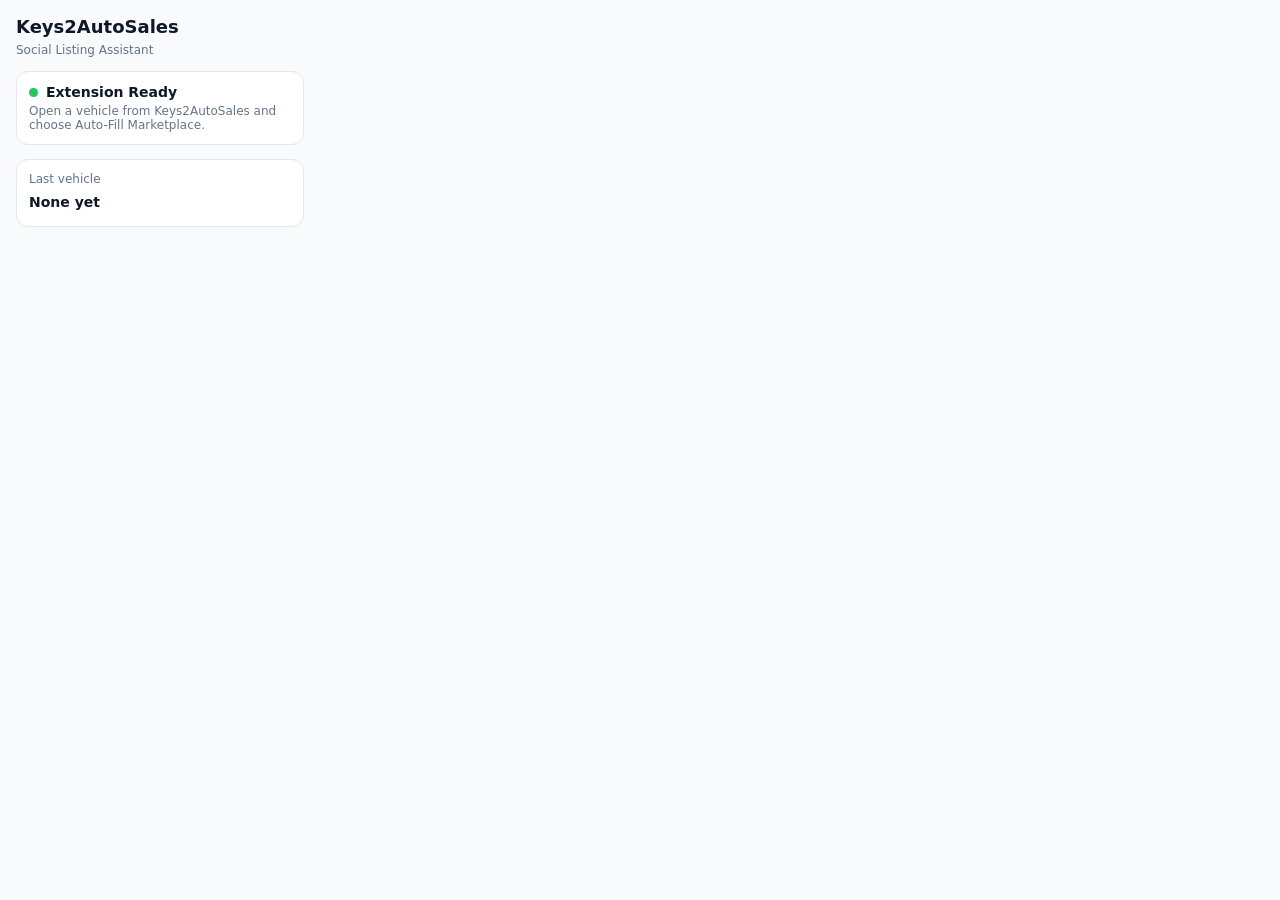
==== extension/popup.html @ 63e0290d "Add Social Listing Assistant popup" ====
<!doctype html><html><head><meta charset="utf-8"><meta name="viewport" content="width=device-width,initial-scale=1"><title>Keys2AutoSales</title><style>body{font:14px system-ui;margin:0;width:320px;background:#f8fafc;color:#0f172a}.wrap{padding:16px}h1{font-size:18px;margin:0 0 6px}.muted{color:#64748b;font-size:12px}.card{margin-top:14px;background:#fff;border:1px solid #e2e8f0;border-radius:12px;padding:12px}.status{display:flex;align-items:center;gap:8px;font-weight:700}.dot{width:9px;height:9px;border-radius:50%;background:#22c55e}.vehicle{margin-top:8px;font-weight:700}.small{font-size:12px;color:#64748b;margin-top:4px}</style></head><body><div class="wrap"><h1>Keys2AutoSales</h1><div class="muted">Social Listing Assistant</div><div class="card"><div class="status"><span class="dot"></span>Extension Ready</div><div class="small">Open a vehicle from Keys2AutoSales and choose Auto-Fill Marketplace.</div></div><div class="card"><div class="muted">Last vehicle</div><div id="vehicle" class="vehicle">None yet</div><div id="time" class="small"></div></div></div><script src="popup.js"></script></body></html>
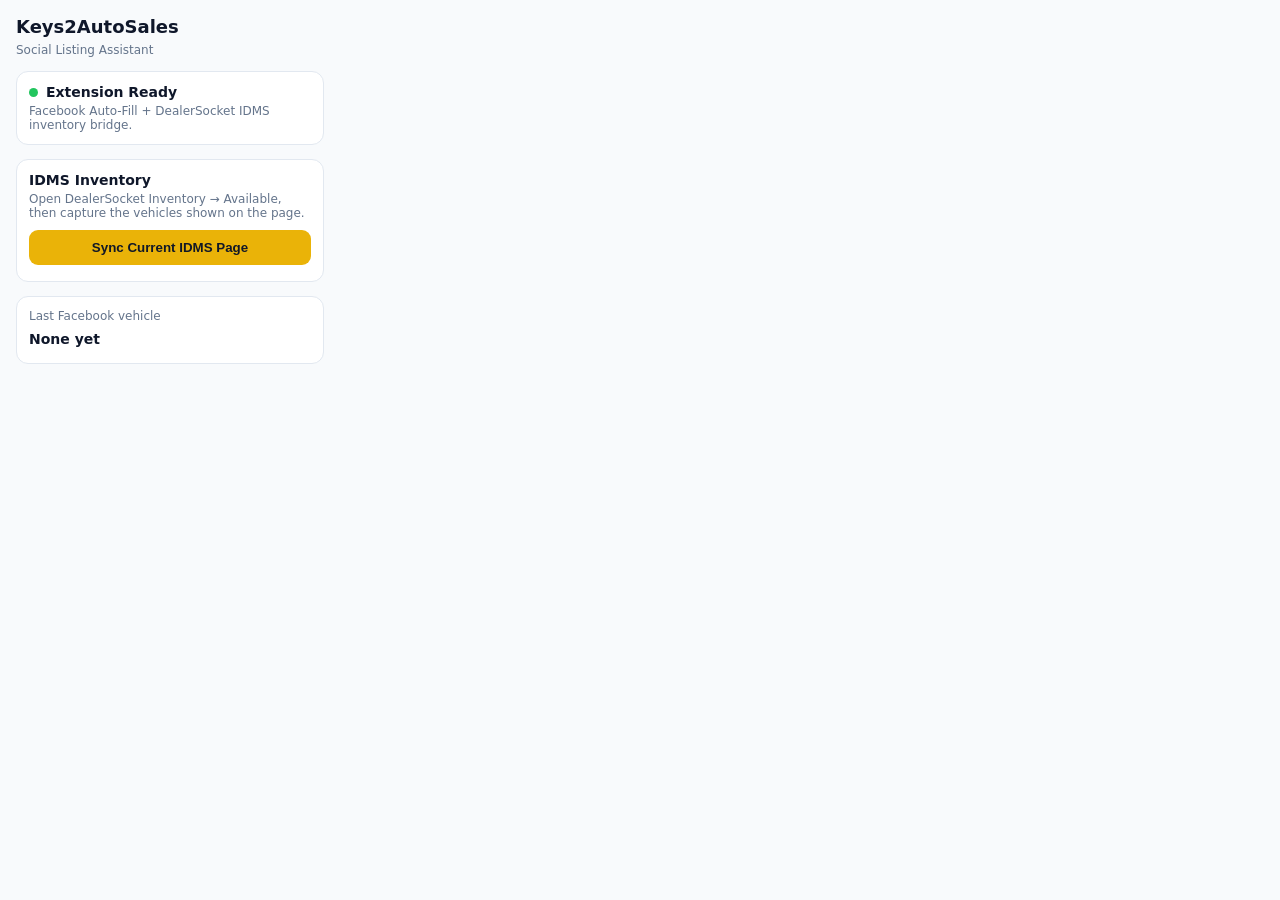
==== commit 31937018: "Add IDMS capture controls to extension popup" ====
--- a/extension/popup.html
+++ b/extension/popup.html
@@ -1 +1 @@
-<!doctype html><html><head><meta charset="utf-8"><meta name="viewport" content="width=device-width,initial-scale=1"><title>Keys2AutoSales</title><style>body{font:14px system-ui;margin:0;width:320px;background:#f8fafc;color:#0f172a}.wrap{padding:16px}h1{font-size:18px;margin:0 0 6px}.muted{color:#64748b;font-size:12px}.card{margin-top:14px;background:#fff;border:1px solid #e2e8f0;border-radius:12px;padding:12px}.status{display:flex;align-items:center;gap:8px;font-weight:700}.dot{width:9px;height:9px;border-radius:50%;background:#22c55e}.vehicle{margin-top:8px;font-weight:700}.small{font-size:12px;color:#64748b;margin-top:4px}</style></head><body><div class="wrap"><h1>Keys2AutoSales</h1><div class="muted">Social Listing Assistant</div><div class="card"><div class="status"><span class="dot"></span>Extension Ready</div><div class="small">Open a vehicle from Keys2AutoSales and choose Auto-Fill Marketplace.</div></div><div class="card"><div class="muted">Last vehicle</div><div id="vehicle" class="vehicle">None yet</div><div id="time" class="small"></div></div></div><script src="popup.js"></script></body></html>+<!doctype html><html><head><meta charset="utf-8"><meta name="viewport" content="width=device-width,initial-scale=1"><title>Keys2AutoSales</title><style>body{font:14px system-ui;margin:0;width:340px;background:#f8fafc;color:#0f172a}.wrap{padding:16px}h1{font-size:18px;margin:0 0 6px}.muted{color:#64748b;font-size:12px}.card{margin-top:14px;background:#fff;border:1px solid #e2e8f0;border-radius:12px;padding:12px}.status{display:flex;align-items:center;gap:8px;font-weight:700}.dot{width:9px;height:9px;border-radius:50%;background:#22c55e}.vehicle{margin-top:8px;font-weight:700}.small{font-size:12px;color:#64748b;margin-top:4px}.btn{width:100%;margin-top:10px;border:0;border-radius:9px;padding:10px 12px;font-weight:800;cursor:pointer;background:#eab308;color:#111827}.btn:disabled{opacity:.5}.ok{color:#15803d}.err{color:#b91c1c}</style></head><body><div class="wrap"><h1>Keys2AutoSales</h1><div class="muted">Social Listing Assistant</div><div class="card"><div class="status"><span class="dot"></span>Extension Ready</div><div class="small">Facebook Auto-Fill + DealerSocket IDMS inventory bridge.</div></div><div class="card"><b>IDMS Inventory</b><div class="small">Open DealerSocket Inventory → Available, then capture the vehicles shown on the page.</div><button id="captureIdms" class="btn">Sync Current IDMS Page</button><div id="idmsStatus" class="small"></div></div><div class="card"><div class="muted">Last Facebook vehicle</div><div id="vehicle" class="vehicle">None yet</div><div id="time" class="small"></div></div></div><script src="popup.js"></script></body></html>
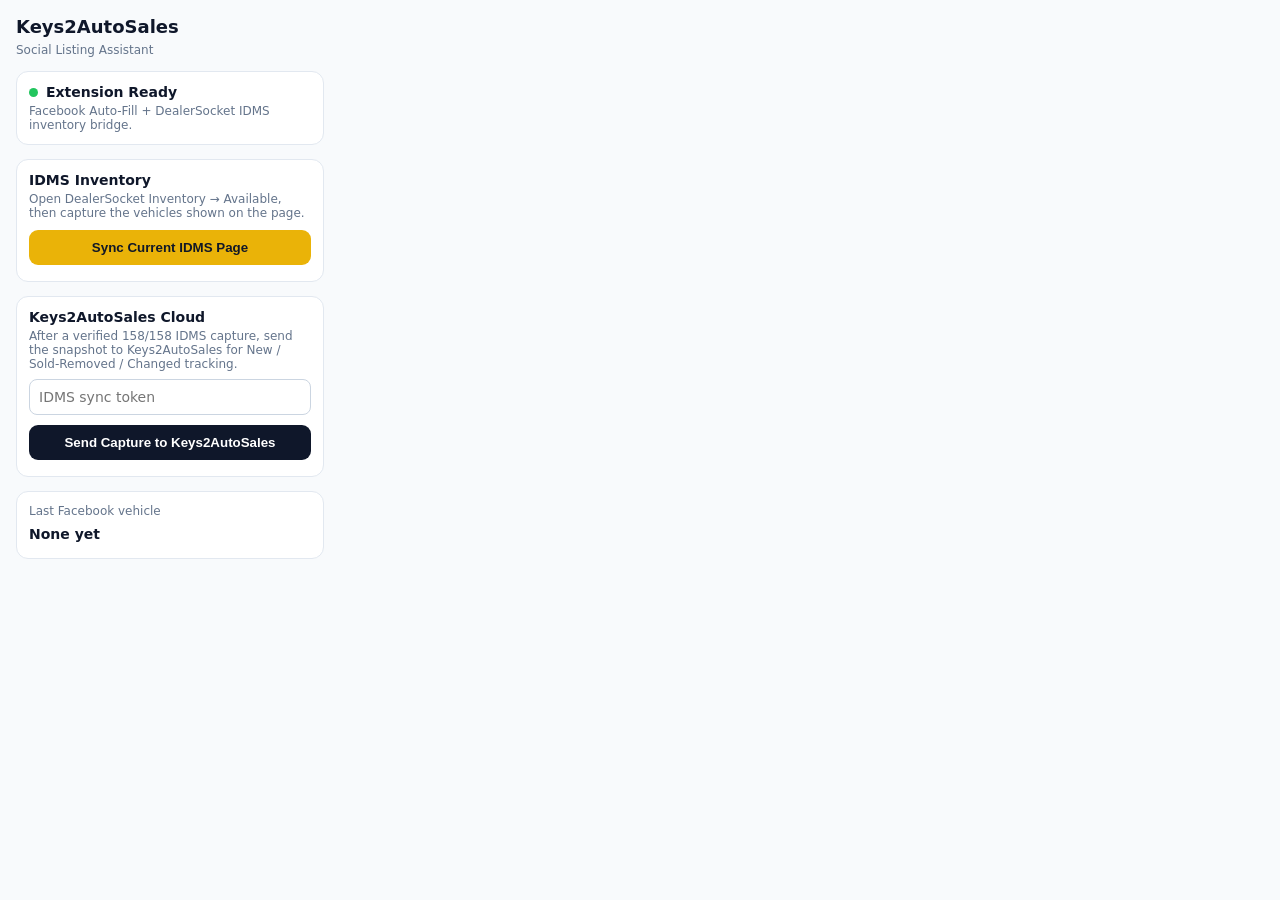
==== commit 3ae812bf: "Add cloud sync controls to extension popup" ====
--- a/extension/popup.html
+++ b/extension/popup.html
@@ -1 +1 @@
-<!doctype html><html><head><meta charset="utf-8"><meta name="viewport" content="width=device-width,initial-scale=1"><title>Keys2AutoSales</title><style>body{font:14px system-ui;margin:0;width:340px;background:#f8fafc;color:#0f172a}.wrap{padding:16px}h1{font-size:18px;margin:0 0 6px}.muted{color:#64748b;font-size:12px}.card{margin-top:14px;background:#fff;border:1px solid #e2e8f0;border-radius:12px;padding:12px}.status{display:flex;align-items:center;gap:8px;font-weight:700}.dot{width:9px;height:9px;border-radius:50%;background:#22c55e}.vehicle{margin-top:8px;font-weight:700}.small{font-size:12px;color:#64748b;margin-top:4px}.btn{width:100%;margin-top:10px;border:0;border-radius:9px;padding:10px 12px;font-weight:800;cursor:pointer;background:#eab308;color:#111827}.btn:disabled{opacity:.5}.ok{color:#15803d}.err{color:#b91c1c}</style></head><body><div class="wrap"><h1>Keys2AutoSales</h1><div class="muted">Social Listing Assistant</div><div class="card"><div class="status"><span class="dot"></span>Extension Ready</div><div class="small">Facebook Auto-Fill + DealerSocket IDMS inventory bridge.</div></div><div class="card"><b>IDMS Inventory</b><div class="small">Open DealerSocket Inventory → Available, then capture the vehicles shown on the page.</div><button id="captureIdms" class="btn">Sync Current IDMS Page</button><div id="idmsStatus" class="small"></div></div><div class="card"><div class="muted">Last Facebook vehicle</div><div id="vehicle" class="vehicle">None yet</div><div id="time" class="small"></div></div></div><script src="popup.js"></script></body></html>+<!doctype html><html><head><meta charset="utf-8"><meta name="viewport" content="width=device-width,initial-scale=1"><title>Keys2AutoSales</title><style>body{font:14px system-ui;margin:0;width:340px;background:#f8fafc;color:#0f172a}.wrap{padding:16px}h1{font-size:18px;margin:0 0 6px}.muted{color:#64748b;font-size:12px}.card{margin-top:14px;background:#fff;border:1px solid #e2e8f0;border-radius:12px;padding:12px}.status{display:flex;align-items:center;gap:8px;font-weight:700}.dot{width:9px;height:9px;border-radius:50%;background:#22c55e}.vehicle{margin-top:8px;font-weight:700}.small{font-size:12px;color:#64748b;margin-top:4px}.btn{width:100%;margin-top:10px;border:0;border-radius:9px;padding:10px 12px;font-weight:800;cursor:pointer;background:#eab308;color:#111827}.btn.secondary{background:#0f172a;color:#fff}.btn:disabled{opacity:.5}.ok{color:#15803d}.err{color:#b91c1c}.input{width:100%;box-sizing:border-box;margin-top:8px;border:1px solid #cbd5e1;border-radius:8px;padding:9px;font:inherit}</style></head><body><div class="wrap"><h1>Keys2AutoSales</h1><div class="muted">Social Listing Assistant</div><div class="card"><div class="status"><span class="dot"></span>Extension Ready</div><div class="small">Facebook Auto-Fill + DealerSocket IDMS inventory bridge.</div></div><div class="card"><b>IDMS Inventory</b><div class="small">Open DealerSocket Inventory → Available, then capture the vehicles shown on the page.</div><button id="captureIdms" class="btn">Sync Current IDMS Page</button><div id="idmsStatus" class="small"></div></div><div class="card"><b>Keys2AutoSales Cloud</b><div class="small">After a verified 158/158 IDMS capture, send the snapshot to Keys2AutoSales for New / Sold-Removed / Changed tracking.</div><input id="syncToken" class="input" type="password" placeholder="IDMS sync token"><button id="pushCloud" class="btn secondary">Send Capture to Keys2AutoSales</button><div id="cloudStatus" class="small"></div></div><div class="card"><div class="muted">Last Facebook vehicle</div><div id="vehicle" class="vehicle">None yet</div><div id="time" class="small"></div></div></div><script src="popup.js"></script></body></html>
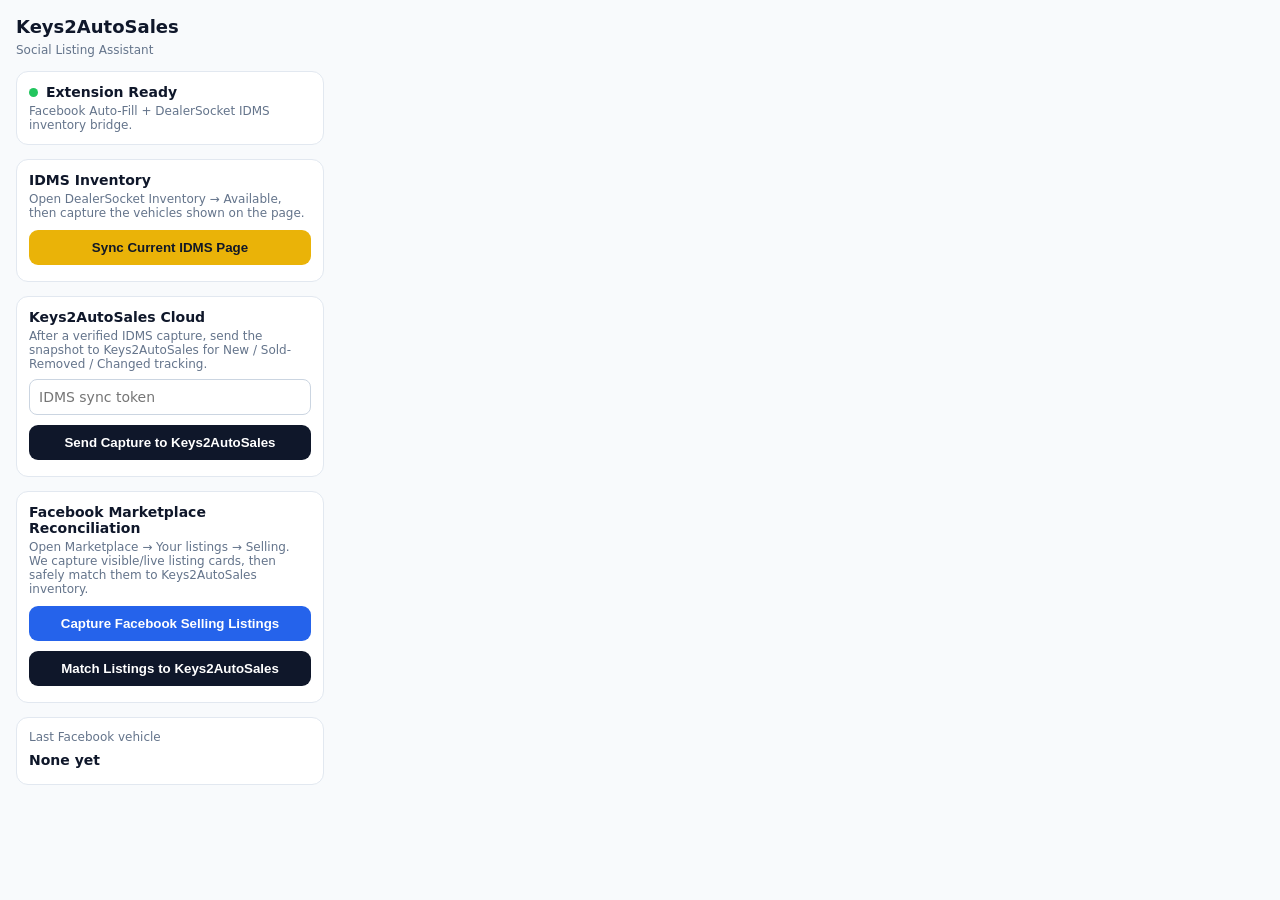
==== commit c41093b5: "Add Marketplace reconciliation controls to extension popup" ====
--- a/extension/popup.html
+++ b/extension/popup.html
@@ -1 +1 @@
-<!doctype html><html><head><meta charset="utf-8"><meta name="viewport" content="width=device-width,initial-scale=1"><title>Keys2AutoSales</title><style>body{font:14px system-ui;margin:0;width:340px;background:#f8fafc;color:#0f172a}.wrap{padding:16px}h1{font-size:18px;margin:0 0 6px}.muted{color:#64748b;font-size:12px}.card{margin-top:14px;background:#fff;border:1px solid #e2e8f0;border-radius:12px;padding:12px}.status{display:flex;align-items:center;gap:8px;font-weight:700}.dot{width:9px;height:9px;border-radius:50%;background:#22c55e}.vehicle{margin-top:8px;font-weight:700}.small{font-size:12px;color:#64748b;margin-top:4px}.btn{width:100%;margin-top:10px;border:0;border-radius:9px;padding:10px 12px;font-weight:800;cursor:pointer;background:#eab308;color:#111827}.btn.secondary{background:#0f172a;color:#fff}.btn:disabled{opacity:.5}.ok{color:#15803d}.err{color:#b91c1c}.input{width:100%;box-sizing:border-box;margin-top:8px;border:1px solid #cbd5e1;border-radius:8px;padding:9px;font:inherit}</style></head><body><div class="wrap"><h1>Keys2AutoSales</h1><div class="muted">Social Listing Assistant</div><div class="card"><div class="status"><span class="dot"></span>Extension Ready</div><div class="small">Facebook Auto-Fill + DealerSocket IDMS inventory bridge.</div></div><div class="card"><b>IDMS Inventory</b><div class="small">Open DealerSocket Inventory → Available, then capture the vehicles shown on the page.</div><button id="captureIdms" class="btn">Sync Current IDMS Page</button><div id="idmsStatus" class="small"></div></div><div class="card"><b>Keys2AutoSales Cloud</b><div class="small">After a verified 158/158 IDMS capture, send the snapshot to Keys2AutoSales for New / Sold-Removed / Changed tracking.</div><input id="syncToken" class="input" type="password" placeholder="IDMS sync token"><button id="pushCloud" class="btn secondary">Send Capture to Keys2AutoSales</button><div id="cloudStatus" class="small"></div></div><div class="card"><div class="muted">Last Facebook vehicle</div><div id="vehicle" class="vehicle">None yet</div><div id="time" class="small"></div></div></div><script src="popup.js"></script></body></html>+<!doctype html><html><head><meta charset="utf-8"><meta name="viewport" content="width=device-width,initial-scale=1"><title>Keys2AutoSales</title><style>body{font:14px system-ui;margin:0;width:340px;background:#f8fafc;color:#0f172a}.wrap{padding:16px}h1{font-size:18px;margin:0 0 6px}.muted{color:#64748b;font-size:12px}.card{margin-top:14px;background:#fff;border:1px solid #e2e8f0;border-radius:12px;padding:12px}.status{display:flex;align-items:center;gap:8px;font-weight:700}.dot{width:9px;height:9px;border-radius:50%;background:#22c55e}.vehicle{margin-top:8px;font-weight:700}.small{font-size:12px;color:#64748b;margin-top:4px}.btn{width:100%;margin-top:10px;border:0;border-radius:9px;padding:10px 12px;font-weight:800;cursor:pointer;background:#eab308;color:#111827}.btn.secondary{background:#0f172a;color:#fff}.btn.blue{background:#2563eb;color:#fff}.btn:disabled{opacity:.5}.ok{color:#15803d}.err{color:#b91c1c}.input{width:100%;box-sizing:border-box;margin-top:8px;border:1px solid #cbd5e1;border-radius:8px;padding:9px;font:inherit}</style></head><body><div class="wrap"><h1>Keys2AutoSales</h1><div class="muted">Social Listing Assistant</div><div class="card"><div class="status"><span class="dot"></span>Extension Ready</div><div class="small">Facebook Auto-Fill + DealerSocket IDMS inventory bridge.</div></div><div class="card"><b>IDMS Inventory</b><div class="small">Open DealerSocket Inventory → Available, then capture the vehicles shown on the page.</div><button id="captureIdms" class="btn">Sync Current IDMS Page</button><div id="idmsStatus" class="small"></div></div><div class="card"><b>Keys2AutoSales Cloud</b><div class="small">After a verified IDMS capture, send the snapshot to Keys2AutoSales for New / Sold-Removed / Changed tracking.</div><input id="syncToken" class="input" type="password" placeholder="IDMS sync token"><button id="pushCloud" class="btn secondary">Send Capture to Keys2AutoSales</button><div id="cloudStatus" class="small"></div></div><div class="card"><b>Facebook Marketplace Reconciliation</b><div class="small">Open Marketplace → Your listings → Selling. We capture visible/live listing cards, then safely match them to Keys2AutoSales inventory.</div><button id="captureFacebook" class="btn blue">Capture Facebook Selling Listings</button><button id="reconcileFacebook" class="btn secondary">Match Listings to Keys2AutoSales</button><div id="facebookStatus" class="small"></div></div><div class="card"><div class="muted">Last Facebook vehicle</div><div id="vehicle" class="vehicle">None yet</div><div id="time" class="small"></div></div></div><script src="popup.js"></script></body></html>
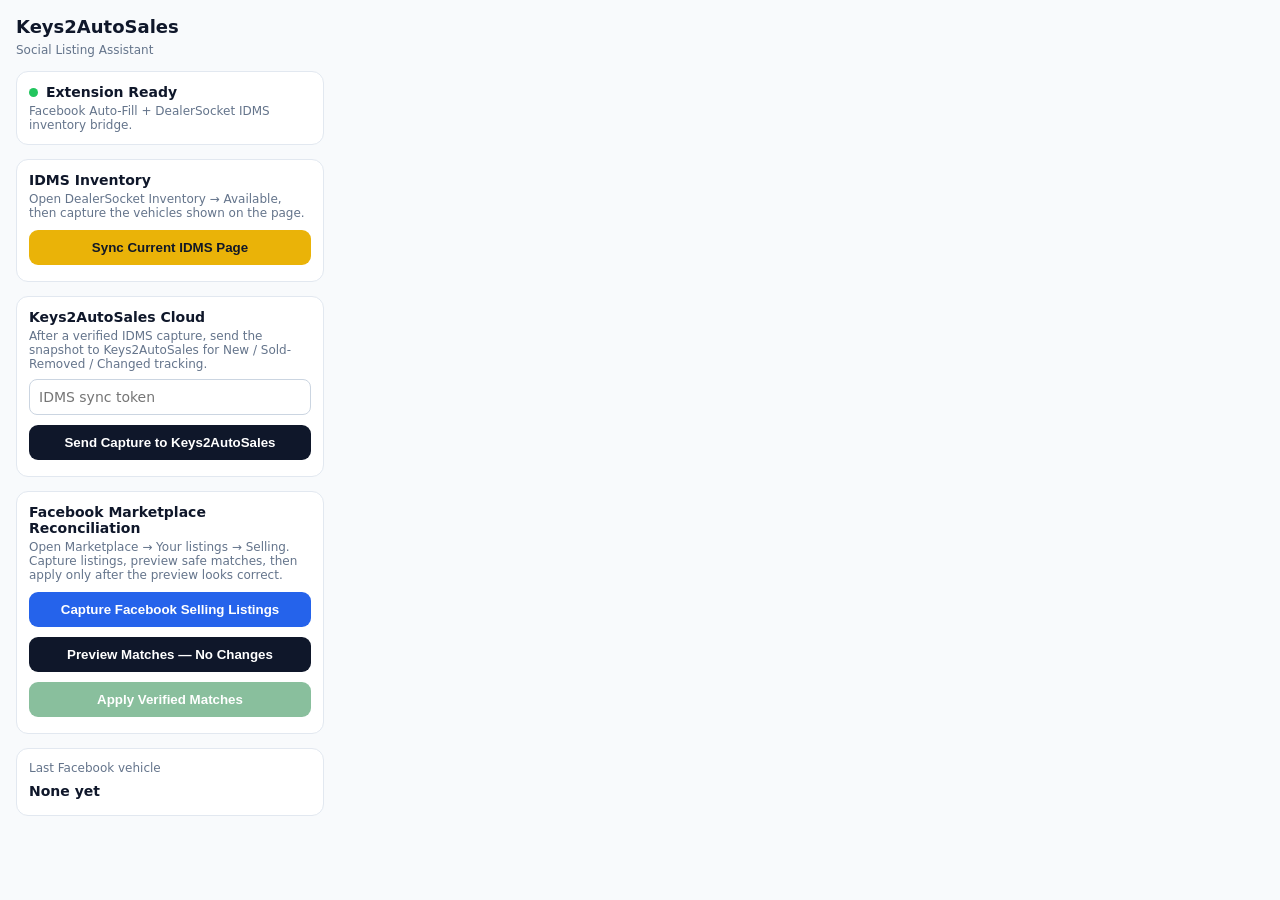
==== commit 0a0ccda8: "Add Marketplace preview and apply controls" ====
--- a/extension/popup.html
+++ b/extension/popup.html
@@ -1 +1 @@
-<!doctype html><html><head><meta charset="utf-8"><meta name="viewport" content="width=device-width,initial-scale=1"><title>Keys2AutoSales</title><style>body{font:14px system-ui;margin:0;width:340px;background:#f8fafc;color:#0f172a}.wrap{padding:16px}h1{font-size:18px;margin:0 0 6px}.muted{color:#64748b;font-size:12px}.card{margin-top:14px;background:#fff;border:1px solid #e2e8f0;border-radius:12px;padding:12px}.status{display:flex;align-items:center;gap:8px;font-weight:700}.dot{width:9px;height:9px;border-radius:50%;background:#22c55e}.vehicle{margin-top:8px;font-weight:700}.small{font-size:12px;color:#64748b;margin-top:4px}.btn{width:100%;margin-top:10px;border:0;border-radius:9px;padding:10px 12px;font-weight:800;cursor:pointer;background:#eab308;color:#111827}.btn.secondary{background:#0f172a;color:#fff}.btn.blue{background:#2563eb;color:#fff}.btn:disabled{opacity:.5}.ok{color:#15803d}.err{color:#b91c1c}.input{width:100%;box-sizing:border-box;margin-top:8px;border:1px solid #cbd5e1;border-radius:8px;padding:9px;font:inherit}</style></head><body><div class="wrap"><h1>Keys2AutoSales</h1><div class="muted">Social Listing Assistant</div><div class="card"><div class="status"><span class="dot"></span>Extension Ready</div><div class="small">Facebook Auto-Fill + DealerSocket IDMS inventory bridge.</div></div><div class="card"><b>IDMS Inventory</b><div class="small">Open DealerSocket Inventory → Available, then capture the vehicles shown on the page.</div><button id="captureIdms" class="btn">Sync Current IDMS Page</button><div id="idmsStatus" class="small"></div></div><div class="card"><b>Keys2AutoSales Cloud</b><div class="small">After a verified IDMS capture, send the snapshot to Keys2AutoSales for New / Sold-Removed / Changed tracking.</div><input id="syncToken" class="input" type="password" placeholder="IDMS sync token"><button id="pushCloud" class="btn secondary">Send Capture to Keys2AutoSales</button><div id="cloudStatus" class="small"></div></div><div class="card"><b>Facebook Marketplace Reconciliation</b><div class="small">Open Marketplace → Your listings → Selling. We capture visible/live listing cards, then safely match them to Keys2AutoSales inventory.</div><button id="captureFacebook" class="btn blue">Capture Facebook Selling Listings</button><button id="reconcileFacebook" class="btn secondary">Match Listings to Keys2AutoSales</button><div id="facebookStatus" class="small"></div></div><div class="card"><div class="muted">Last Facebook vehicle</div><div id="vehicle" class="vehicle">None yet</div><div id="time" class="small"></div></div></div><script src="popup.js"></script></body></html>+<!doctype html><html><head><meta charset="utf-8"><meta name="viewport" content="width=device-width,initial-scale=1"><title>Keys2AutoSales</title><style>body{font:14px system-ui;margin:0;width:340px;background:#f8fafc;color:#0f172a}.wrap{padding:16px}h1{font-size:18px;margin:0 0 6px}.muted{color:#64748b;font-size:12px}.card{margin-top:14px;background:#fff;border:1px solid #e2e8f0;border-radius:12px;padding:12px}.status{display:flex;align-items:center;gap:8px;font-weight:700}.dot{width:9px;height:9px;border-radius:50%;background:#22c55e}.vehicle{margin-top:8px;font-weight:700}.small{font-size:12px;color:#64748b;margin-top:4px}.btn{width:100%;margin-top:10px;border:0;border-radius:9px;padding:10px 12px;font-weight:800;cursor:pointer;background:#eab308;color:#111827}.btn.secondary{background:#0f172a;color:#fff}.btn.blue{background:#2563eb;color:#fff}.btn.green{background:#15803d;color:#fff}.btn:disabled{opacity:.5}.ok{color:#15803d}.err{color:#b91c1c}.input{width:100%;box-sizing:border-box;margin-top:8px;border:1px solid #cbd5e1;border-radius:8px;padding:9px;font:inherit}</style></head><body><div class="wrap"><h1>Keys2AutoSales</h1><div class="muted">Social Listing Assistant</div><div class="card"><div class="status"><span class="dot"></span>Extension Ready</div><div class="small">Facebook Auto-Fill + DealerSocket IDMS inventory bridge.</div></div><div class="card"><b>IDMS Inventory</b><div class="small">Open DealerSocket Inventory → Available, then capture the vehicles shown on the page.</div><button id="captureIdms" class="btn">Sync Current IDMS Page</button><div id="idmsStatus" class="small"></div></div><div class="card"><b>Keys2AutoSales Cloud</b><div class="small">After a verified IDMS capture, send the snapshot to Keys2AutoSales for New / Sold-Removed / Changed tracking.</div><input id="syncToken" class="input" type="password" placeholder="IDMS sync token"><button id="pushCloud" class="btn secondary">Send Capture to Keys2AutoSales</button><div id="cloudStatus" class="small"></div></div><div class="card"><b>Facebook Marketplace Reconciliation</b><div class="small">Open Marketplace → Your listings → Selling. Capture listings, preview safe matches, then apply only after the preview looks correct.</div><button id="captureFacebook" class="btn blue">Capture Facebook Selling Listings</button><button id="previewFacebook" class="btn secondary">Preview Matches — No Changes</button><button id="reconcileFacebook" class="btn green" disabled>Apply Verified Matches</button><div id="facebookStatus" class="small"></div></div><div class="card"><div class="muted">Last Facebook vehicle</div><div id="vehicle" class="vehicle">None yet</div><div id="time" class="small"></div></div></div><script src="popup.js"></script></body></html>
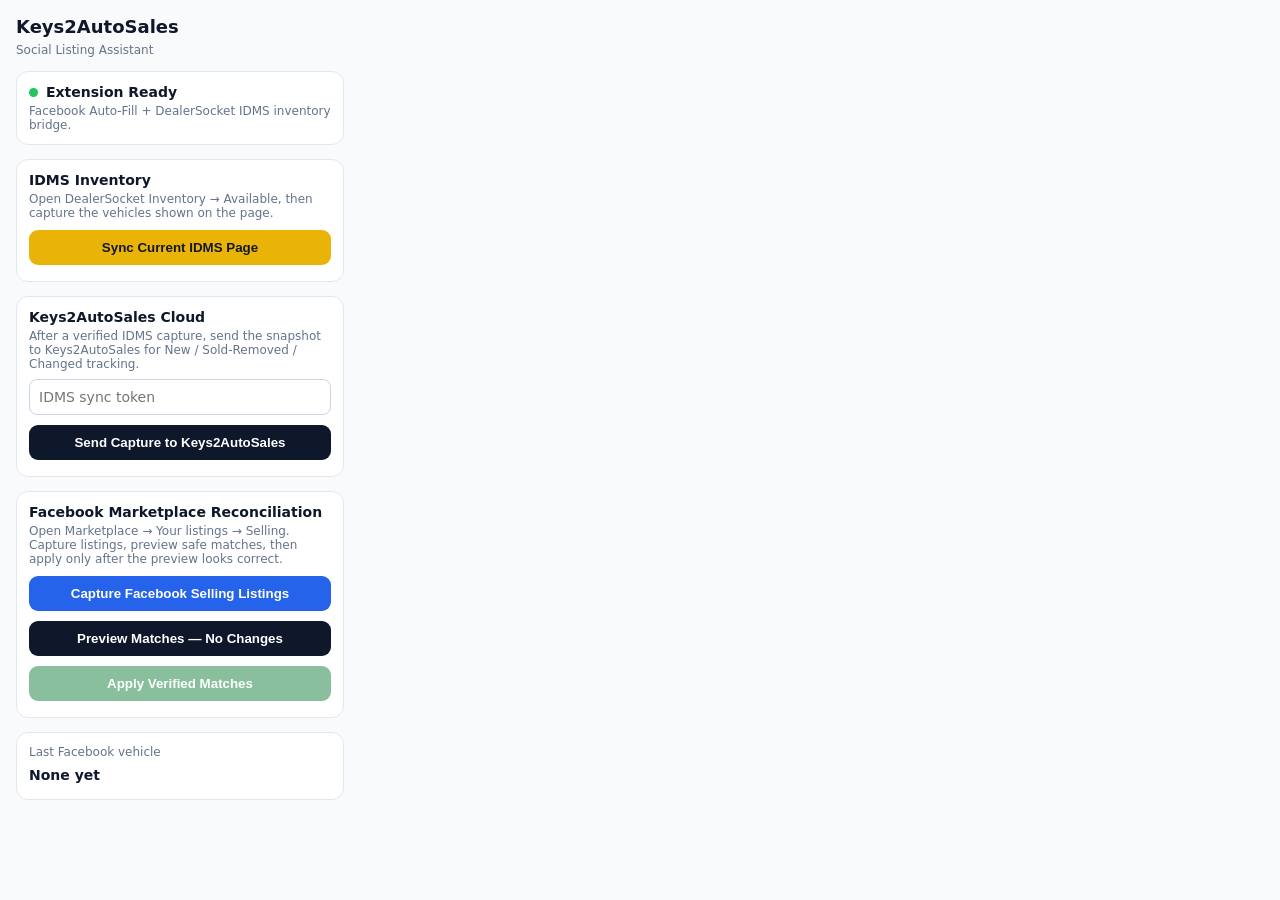
==== commit 05248a0e: "Add Marketplace review queue panel" ====
--- a/extension/popup.html
+++ b/extension/popup.html
@@ -1 +1 @@
-<!doctype html><html><head><meta charset="utf-8"><meta name="viewport" content="width=device-width,initial-scale=1"><title>Keys2AutoSales</title><style>body{font:14px system-ui;margin:0;width:340px;background:#f8fafc;color:#0f172a}.wrap{padding:16px}h1{font-size:18px;margin:0 0 6px}.muted{color:#64748b;font-size:12px}.card{margin-top:14px;background:#fff;border:1px solid #e2e8f0;border-radius:12px;padding:12px}.status{display:flex;align-items:center;gap:8px;font-weight:700}.dot{width:9px;height:9px;border-radius:50%;background:#22c55e}.vehicle{margin-top:8px;font-weight:700}.small{font-size:12px;color:#64748b;margin-top:4px}.btn{width:100%;margin-top:10px;border:0;border-radius:9px;padding:10px 12px;font-weight:800;cursor:pointer;background:#eab308;color:#111827}.btn.secondary{background:#0f172a;color:#fff}.btn.blue{background:#2563eb;color:#fff}.btn.green{background:#15803d;color:#fff}.btn:disabled{opacity:.5}.ok{color:#15803d}.err{color:#b91c1c}.input{width:100%;box-sizing:border-box;margin-top:8px;border:1px solid #cbd5e1;border-radius:8px;padding:9px;font:inherit}</style></head><body><div class="wrap"><h1>Keys2AutoSales</h1><div class="muted">Social Listing Assistant</div><div class="card"><div class="status"><span class="dot"></span>Extension Ready</div><div class="small">Facebook Auto-Fill + DealerSocket IDMS inventory bridge.</div></div><div class="card"><b>IDMS Inventory</b><div class="small">Open DealerSocket Inventory → Available, then capture the vehicles shown on the page.</div><button id="captureIdms" class="btn">Sync Current IDMS Page</button><div id="idmsStatus" class="small"></div></div><div class="card"><b>Keys2AutoSales Cloud</b><div class="small">After a verified IDMS capture, send the snapshot to Keys2AutoSales for New / Sold-Removed / Changed tracking.</div><input id="syncToken" class="input" type="password" placeholder="IDMS sync token"><button id="pushCloud" class="btn secondary">Send Capture to Keys2AutoSales</button><div id="cloudStatus" class="small"></div></div><div class="card"><b>Facebook Marketplace Reconciliation</b><div class="small">Open Marketplace → Your listings → Selling. Capture listings, preview safe matches, then apply only after the preview looks correct.</div><button id="captureFacebook" class="btn blue">Capture Facebook Selling Listings</button><button id="previewFacebook" class="btn secondary">Preview Matches — No Changes</button><button id="reconcileFacebook" class="btn green" disabled>Apply Verified Matches</button><div id="facebookStatus" class="small"></div></div><div class="card"><div class="muted">Last Facebook vehicle</div><div id="vehicle" class="vehicle">None yet</div><div id="time" class="small"></div></div></div><script src="popup.js"></script></body></html>+<!doctype html><html><head><meta charset="utf-8"><meta name="viewport" content="width=device-width,initial-scale=1"><title>Keys2AutoSales</title><style>body{font:14px system-ui;margin:0;width:360px;background:#f8fafc;color:#0f172a}.wrap{padding:16px}h1{font-size:18px;margin:0 0 6px}.muted{color:#64748b;font-size:12px}.card{margin-top:14px;background:#fff;border:1px solid #e2e8f0;border-radius:12px;padding:12px}.status{display:flex;align-items:center;gap:8px;font-weight:700}.dot{width:9px;height:9px;border-radius:50%;background:#22c55e}.vehicle{margin-top:8px;font-weight:700}.small{font-size:12px;color:#64748b;margin-top:4px}.btn{width:100%;margin-top:10px;border:0;border-radius:9px;padding:10px 12px;font-weight:800;cursor:pointer;background:#eab308;color:#111827}.btn.secondary{background:#0f172a;color:#fff}.btn.blue{background:#2563eb;color:#fff}.btn.green{background:#15803d;color:#fff}.btn.red{background:#b91c1c;color:#fff}.btn.tiny{width:auto;margin:8px 6px 0 0;padding:7px 9px;font-size:12px}.btn:disabled{opacity:.5}.ok{color:#15803d}.err{color:#b91c1c}.warn{color:#b45309}.input{width:100%;box-sizing:border-box;margin-top:8px;border:1px solid #cbd5e1;border-radius:8px;padding:9px;font:inherit}.review-row{border:1px solid #e2e8f0;border-radius:10px;padding:10px;margin-top:10px;background:#f8fafc}.review-title{font-weight:800}.review-meta{font-size:11px;color:#475569;margin-top:3px}.pill{display:inline-block;padding:2px 6px;border-radius:999px;font-size:10px;font-weight:800;background:#fef3c7;color:#92400e;margin-left:4px}.hidden{display:none}</style></head><body><div class="wrap"><h1>Keys2AutoSales</h1><div class="muted">Social Listing Assistant</div><div class="card"><div class="status"><span class="dot"></span>Extension Ready</div><div class="small">Facebook Auto-Fill + DealerSocket IDMS inventory bridge.</div></div><div class="card"><b>IDMS Inventory</b><div class="small">Open DealerSocket Inventory → Available, then capture the vehicles shown on the page.</div><button id="captureIdms" class="btn">Sync Current IDMS Page</button><div id="idmsStatus" class="small"></div></div><div class="card"><b>Keys2AutoSales Cloud</b><div class="small">After a verified IDMS capture, send the snapshot to Keys2AutoSales for New / Sold-Removed / Changed tracking.</div><input id="syncToken" class="input" type="password" placeholder="IDMS sync token"><button id="pushCloud" class="btn secondary">Send Capture to Keys2AutoSales</button><div id="cloudStatus" class="small"></div></div><div class="card"><b>Facebook Marketplace Reconciliation</b><div class="small">Open Marketplace → Your listings → Selling. Capture listings, preview safe matches, then apply only after the preview looks correct.</div><button id="captureFacebook" class="btn blue">Capture Facebook Selling Listings</button><button id="previewFacebook" class="btn secondary">Preview Matches — No Changes</button><button id="reconcileFacebook" class="btn green" disabled>Apply Verified Matches</button><div id="facebookStatus" class="small"></div></div><div id="reviewCard" class="card hidden"><b>Review Matches</b><div class="small">Manual review queue for borderline matches. Approve only when the candidate is clearly the same vehicle.</div><div id="reviewSummary" class="small"></div><div id="reviewList"></div></div><div class="card"><div class="muted">Last Facebook vehicle</div><div id="vehicle" class="vehicle">None yet</div><div id="time" class="small"></div></div></div><script src="popup.js"></script></body></html>
